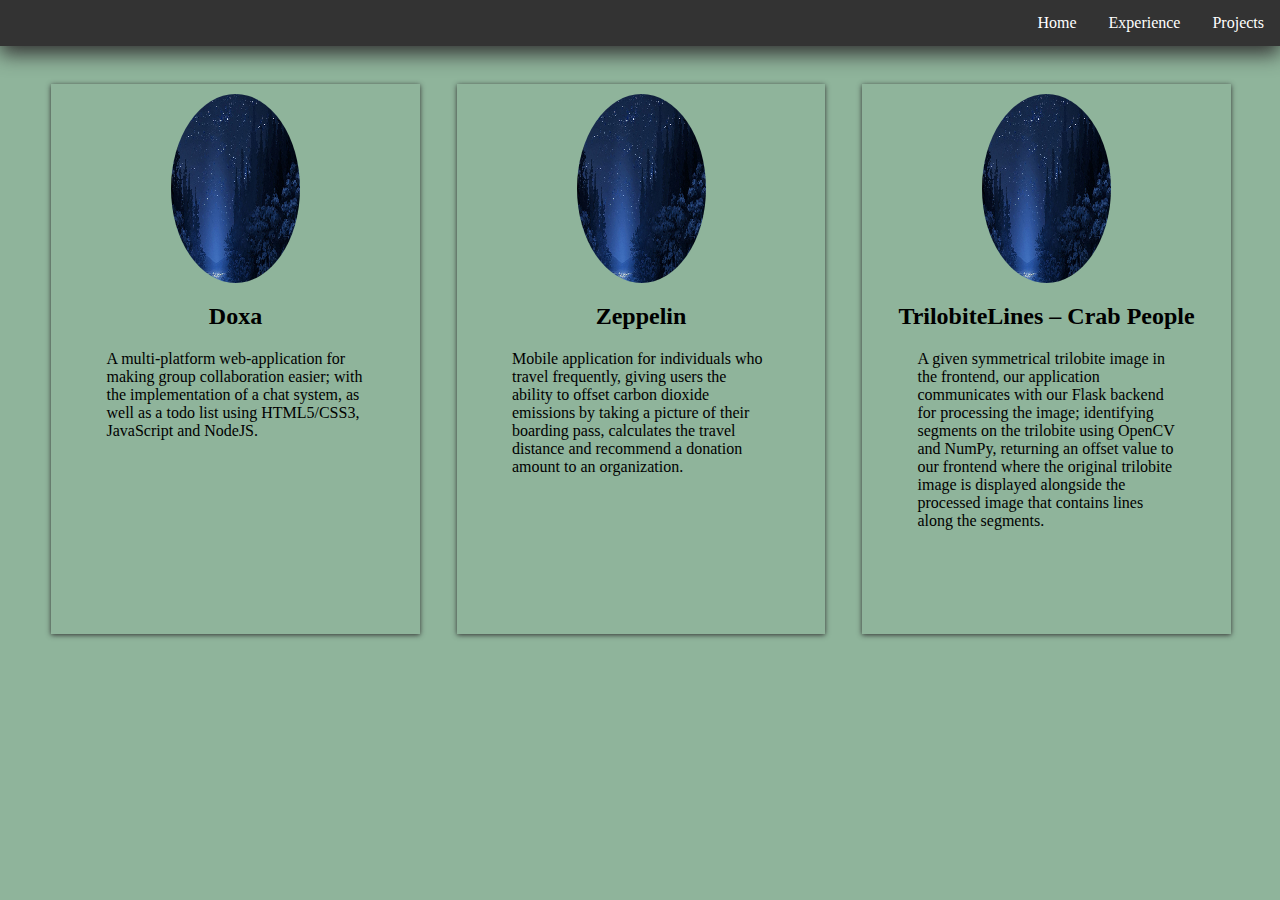
==== projects.html @ 6e1a8338 "Add files via upload" ====
<html lang="en">
<head>
    <meta charset="UTF-8">
    <meta name="viewport" content="width=device-width, initial-scale=1.0">
    <meta http-equiv="X-UA-Compatible" content="ie=edge">
    <link rel="stylesheet" href="index.css">
    <title>Projects</title>
</head>
<body>
    <!------------------- NAVBAR ----------------------->
    <div>
        <nav class="menu">
            <a href="projects.html">Projects</a>
            <a href="experience.html">Experience</a>
            <a href="index.html">Home</a>
        </nav>
    </div>
    <!-------------------- PROJECTS -------------------->
    <div class="layer">
        <!----- Doxa project ----->
        <div id="doxa">
            <img id="mercury" src="night1.jpg" alt="Mercury">
            <div>
                <a class="layer1" href="https://github.com/bubble29/doxa"><h2 class="protitle">Doxa</h2></a>
                <p class="desc">A multi-platform web-application for making group 
                    collaboration easier; with the implementation of a 
                    chat system, as well as a todo list using 
                    HTML5/CSS3, JavaScript and NodeJS.</p>
            </div>
        </div>
        <!----- Zeppelin project ----->
        <div id="zeppelin">
            <img id="gemini" src="night1.jpg" alt="Gemini">
            <div>
                <a class="layer1" href="https://github.com/bubble29/zeppelin"><h2 class="protitle">Zeppelin</h2></a>
                <p class="desc">Mobile application for individuals who travel 
                    frequently, giving users the ability to 
                    offset carbon dioxide emissions by taking 
                    a picture of their boarding pass, calculates the 
                    travel distance and recommend a donation amount 
                    to an organization.</p>
            </div>
        </div>
        <!----- Trilobite project ----->
        <div id="trilobite">
            <img id="mars" src="night1.jpg" alt="mars">
            <div>
                <a class="layer1" href="https://github.com/HackTheDeep/trilobitebits_react"><h2 class="protitle">TrilobiteLines – Crab People</h2></a>
                <p class="desc">A given symmetrical trilobite image in the frontend,
                    our application communicates with our Flask backend 
                    for processing the image; identifying segments on the 
                    trilobite using OpenCV and NumPy, returning an offset 
                    value to our frontend where the original trilobite 
                    image is displayed alongside the processed image that 
                    contains lines along the segments.</p>
            </div>
        </div>
    </div>
    <script src="https://ajax.googleapis.com/ajax/libs/jquery/2.1.1/jquery.min.js"></script>
    <script type="text/javascript" src="action.js"></script>
</body>
</html>
---- index.css ----
body {
    background-color: #8fb49b;
    margin: 0;
    padding: 0;
}

.menu {
    width: 100%;
    margin: 0;
    border: 0;
    padding: 0;
    left: 0;
    overflow: hidden;
    background-color: #333;
    box-shadow: 0px 8px 20px #333333;
}

.menu a {
    float: right;
    display: block;
    color: white;
    text-align: center;
    padding: 14px 16px;
    text-decoration: none;  
}

.wrap {
    margin: 3%;
    background-color: #b1b3ae;
    box-shadow: 0px 10px 50px #333333;
    overflow: auto;
}

#image {
    height: 120%;
    float: left;
    background-color: #97a8c0; 
    box-shadow: 0px 1px 10px 0px #333;
    overflow: auto;
}

#imgsize {
    width: 300px;
    height: 300px;
    box-shadow: 0px 1px 10px 0px #333;
}

#contact a, a:visited {
    text-decoration: none;
    padding-left: 4%;
}

/*---------- Profile summary ----------*/
#sum {
    padding-left: 28%;
    width: 55%;
}

#skills {
    position: relative;
}

/*---------- Skills ----------*/
.sks {
    list-style: square;
}

/*---------- JOBS ----------*/
.exp {
    margin: 2%;
    margin-top: 3%
}

.titlename {
    padding-left: 2%;
    position: fixed;
    color: #232831;
    font-size: 18px;
    font-family: 'Lucida Sans';
}

#jobtitle1, #jobtitle2, #jobtitle3 {
    width: 92%;
    height: 16%;
    top: relative;
    background: #e7e698;
    z-index: 99;
    position: absolute;
    float: left;
    border-radius: 15px 0px 0px 15px;
    box-shadow: 0px 1px 10px 0px #333;
}

/*---------- First, second, third jobs ----------*/
#first, #second, #third {
    width: 99%;
    height: 16%;
    background: #e9cd80;
    position: relative;
    border-radius: 15px 15px 15px 15px;
    box-shadow: 0px 1px 10px 0px #333;
}

/*---------- Experience Description ----------*/
.description {
    padding-left: 38%;
    padding-top: 10px;
}

/*---------- Project layer ----------*/
.layer {
    padding: 3% 0 0 4%;
}

/*---------- Project title ----------*/
.protitle {
    text-align: center;
}

/*---------- Project Description ----------*/
.desc {
    width: 70%;
    display: block;
    margin-left: auto;
    margin-right: auto;
}

/*---------- Project image size ----------*/
#mercury, #gemini, #mars {
    width: 35%;
    height: 35%;
    border-radius: 50%;
    display: block;
    margin-left: auto;
    margin-right: auto;
}

#doxa, #zeppelin, #trilobite {
    float: left;
    width: 30%;
    height: 60%;
    margin-right: 3%;
    padding-top: 10px;
    box-shadow: 0px 1px 5px 0px #333;
}

.layer1:link, .layer1:visited, .protitle:visited {
    text-decoration: none;
    color: inherit;
}
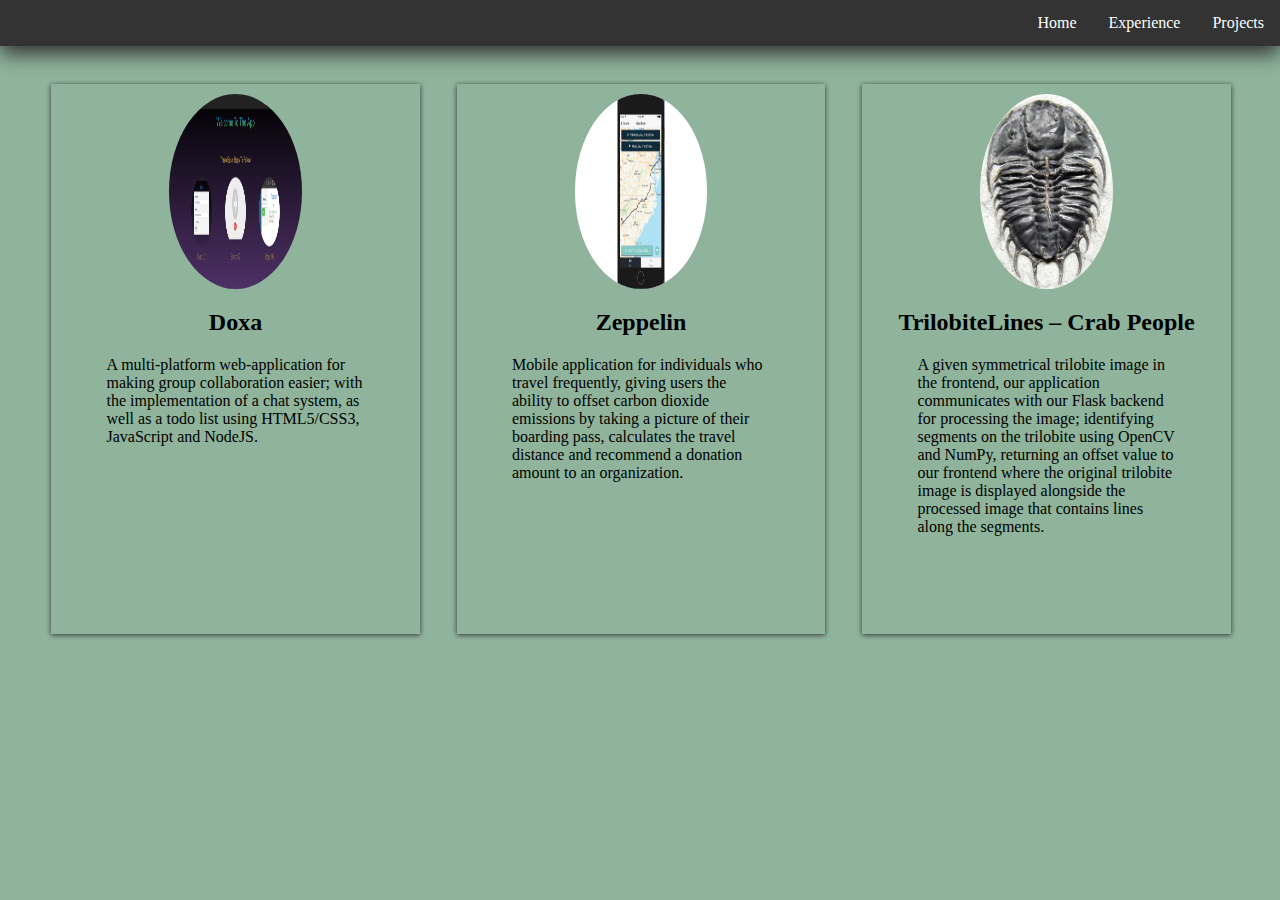
==== commit 2694a4cd: "style changes" ====
--- a/projects.html
+++ b/projects.html
@@ -19,7 +19,7 @@
     <div class="layer">
         <!----- Doxa project ----->
         <div id="doxa">
-            <img id="mercury" src="night1.jpg" alt="Mercury">
+            <img id="mercury" src="doxa.PNG" alt="project1">
             <div>
                 <a class="layer1" href="https://github.com/bubble29/doxa"><h2 class="protitle">Doxa</h2></a>
                 <p class="desc">A multi-platform web-application for making group 
@@ -30,7 +30,7 @@
         </div>
         <!----- Zeppelin project ----->
         <div id="zeppelin">
-            <img id="gemini" src="night1.jpg" alt="Gemini">
+            <img id="gemini" src="Zep.jpg" alt="project2">
             <div>
                 <a class="layer1" href="https://github.com/bubble29/zeppelin"><h2 class="protitle">Zeppelin</h2></a>
                 <p class="desc">Mobile application for individuals who travel 
@@ -43,7 +43,7 @@
         </div>
         <!----- Trilobite project ----->
         <div id="trilobite">
-            <img id="mars" src="night1.jpg" alt="mars">
+            <img id="mars" src="Trilobite.jpg" alt="project3">
             <div>
                 <a class="layer1" href="https://github.com/HackTheDeep/trilobitebits_react"><h2 class="protitle">TrilobiteLines – Crab People</h2></a>
                 <p class="desc">A given symmetrical trilobite image in the frontend,
--- a/index.css
+++ b/index.css
@@ -34,13 +34,13 @@
 #image {
     height: 120%;
     float: left;
-    background-color: #97a8c0; 
+    background-color: #9ca5b1; 
     box-shadow: 0px 1px 10px 0px #333;
-    overflow: auto;
+    overflow: auto
 }
 
 #imgsize {
-    width: 300px;
+    width: 268px;
     height: 300px;
     box-shadow: 0px 1px 10px 0px #333;
 }
@@ -52,8 +52,8 @@
 
 /*---------- Profile summary ----------*/
 #sum {
-    padding-left: 28%;
-    width: 55%;
+    padding-left: 24%;
+    padding-right: 8%;
 }
 
 #skills {
@@ -72,7 +72,7 @@
 }
 
 .titlename {
-    padding-left: 2%;
+    padding-left: 3%;
     position: fixed;
     color: #232831;
     font-size: 18px;
@@ -81,9 +81,8 @@
 
 #jobtitle1, #jobtitle2, #jobtitle3 {
     width: 92%;
-    height: 16%;
-    top: relative;
-    background: #e7e698;
+    height: 18%;
+    background: #a0b2c2;
     z-index: 99;
     position: absolute;
     float: left;
@@ -94,17 +93,18 @@
 /*---------- First, second, third jobs ----------*/
 #first, #second, #third {
     width: 99%;
-    height: 16%;
-    background: #e9cd80;
+    height: 18%;
+    background: #cccea6;
     position: relative;
     border-radius: 15px 15px 15px 15px;
     box-shadow: 0px 1px 10px 0px #333;
+    overflow: auto;
 }
 
 /*---------- Experience Description ----------*/
 .description {
     padding-left: 38%;
-    padding-top: 10px;
+    font-family: 'Lucida Sans';
 }
 
 /*---------- Project layer ----------*/
@@ -127,8 +127,8 @@
 
 /*---------- Project image size ----------*/
 #mercury, #gemini, #mars {
-    width: 35%;
-    height: 35%;
+    width: 36%;
+    height: 36%;
     border-radius: 50%;
     display: block;
     margin-left: auto;
@@ -142,6 +142,7 @@
     margin-right: 3%;
     padding-top: 10px;
     box-shadow: 0px 1px 5px 0px #333;
+    overflow: auto;
 }
 
 .layer1:link, .layer1:visited, .protitle:visited {
